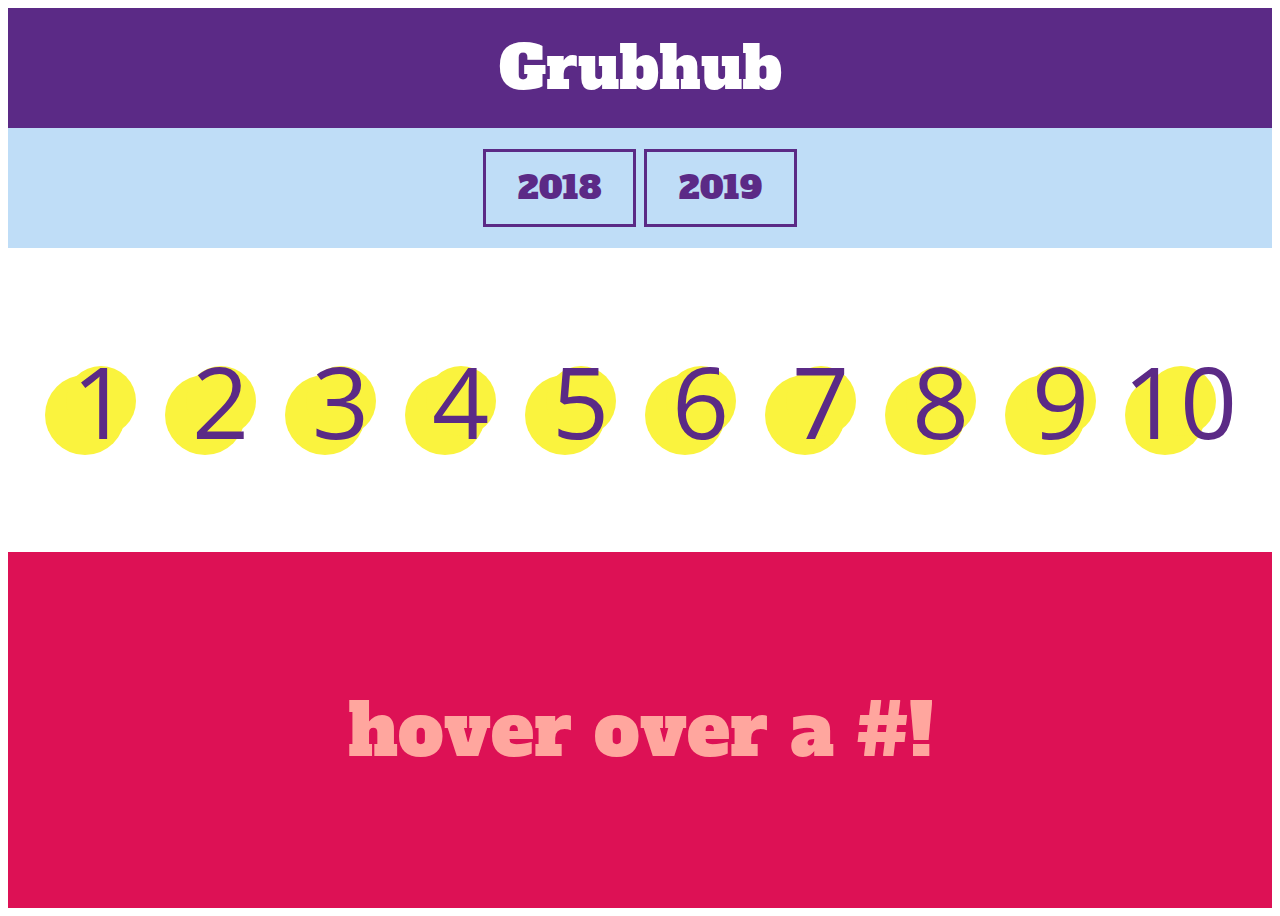
==== __workshop/exercise-1/index.html @ bb1933d9 "Merge 12a7b043432bbb455362288f1871c4d81a2ff9bb into 206d0b830e51e894add800384901249f225c2dcf" ====
<!DOCTYPE html>
<html>
  <head>
    <meta name="viewport" content="width=device-width, initial-scale=1.0" />
    <title>Exercise 1</title>
    <link
      href="https://fonts.googleapis.com/css2?family=Alfa+Slab+One&family=Open+Sans+Condensed:wght@300&display=swap"
      rel="stylesheet"
    />
    <link rel="stylesheet" href="./assets/css/styles.css" />
  </head>
  <body>
    <!-- lots of content to add here -->
    <div class="header">
      <p class="believe" id="believe"></p>
      <p id="text">Grubhub</p>
    </div>
    <div class="bacon">
      <button class="bivrip boom" id="b1">2018</button>
      <button class="bivrip boom" id="b2">2019</button>
    </div>
    <div class="what-now" id="numBand"></div>

    <div class="hover-result">
      <p class="pinkie" id="triangle"></p>
      <p class="foodie" id="foodster"></p>
      <p class="defaultText">hover over a #!</p>
    </div>

    <script src="./assets/topTenList.js"></script>
    <script src="./scripts.js"></script>
  </body>
</html>
---- __workshop/exercise-1/assets/css/styles.css ----
@import "_reset.css";

:root {
  --ksu-purple: #5b2a86;
  --lemon-yellow: #faf33e;
  --beau-blue: #bfddf7;
  --raspberry: #dd1155;
  --melon: #ffa69e;
  --main-font: "Alfa Slab One", cursive;
  --alt-font: "Open Sans Condensed", sans-serif;
  --small-band-height: 120px;
  --large-band-height: 240px;
  --number-container-size: 100px;
}

body {
  display: flex;
  flex-direction: column;
  height: 100vh;
  min-width: 320px;
}

.bacon {
  background: var(--beau-blue);
  position: relative;
  display: flex;
  justify-content: center;
  align-items: center;
  height: var(--small-band-height);
  z-index: 1;
}

.bivrip {
  margin: 4px;
}

.boom {
  background: transparent;
  border: 3px solid var(--ksu-purple);
  padding: 14px 32px;
  color: var(--ksu-purple);
  position: relative;
  vertical-align: middle;
  font-family: var(--main-font);
  font-size: 32px;
  text-decoration: none;
  transition: all 0.5s;
}

.believe {
  color: #fff;
  top: -50px;
  font-family: var(--main-font);
  font-size: 256px;
  opacity: 0.2;
  position: absolute;
  text-align: center;
  width: 100%;
  overflow: hidden;
}

.boom.active,
.boom:hover {
  background: var(--ksu-purple);
  border-color: transparent;
  color: white;
}

.what-now {
  min-height: var(--large-band-height);
  display: flex;
  justify-content: center;
  align-items: center;
  flex-wrap: wrap;
  padding: 32px;
}
/*.that */
.numbers {
  color: var(--ksu-purple);
  cursor: pointer;
  display: flex;
  justify-content: center;
  align-items: center;
  font-family: var(--alt-font);
  font-size: 100px;
  height: var(--number-container-size);
  margin: 10px;
  position: relative;
  width: var(--number-container-size);
}

.numbers::before,
.numbers::after {
  content: "";
  background: var(--lemon-yellow);
  border-radius: 50%;
  display: block;
  position: absolute;
  height: calc(var(--number-container-size) - 20px);
  width: calc(var(--number-container-size) - 20px);
  z-index: -1;
  bottom: -5px;
  left: -5px;
}

.numbers::after {
  height: calc(var(--number-container-size) - 30px);
  width: calc(var(--number-container-size) - 30px);
  bottom: 14px;
  left: 16px;
}
/* other-stuff */
.hover-result {
  flex: 1;
  background: var(--raspberry);
  overflow: hidden;
  display: flex;
  justify-content: center;
  align-items: center;
  font-family: var(--main-font);
  font-size: 72px;
}
/* aaaa */
.hover-result .pinkie {
  color: #fff;
  position: relative;
  font-size: 196px;
  margin: 0 24px 0 100px;
  z-index: 1;
}

.hover-result .pinkie::before {
  content: "";
  position: absolute;
  width: 0;
  height: 0;
  border-top: 50px solid transparent;
  border-right: 200px solid var(--melon);
  border-bottom: 200px solid transparent;
  z-index: -1;
  left: -50px;
  transform: rotate(20deg);
}
/* .bbbb */
.hover-result .foodie {
  color: #fff;
  background: var(--ksu-purple);
  width: 400px;
  display: flex;
  align-items: center;
  border: 1px solid white;
  margin-top: 24px;
  padding: 50px;
  transition: all ease 400ms;
  z-index: 1;
}
/* eeee */
.defaultText {
  color: var(--melon);
}
/* .dddd */
.header {
  background: var(--ksu-purple);
  display: flex;
  flex-direction: column;
  justify-content: center;
  align-items: center;
  height: var(--small-band-height);
}
/* .cccc */
#text {
  color: #fff;
  font-size: 60px;
  font-family: var(--main-font);
}
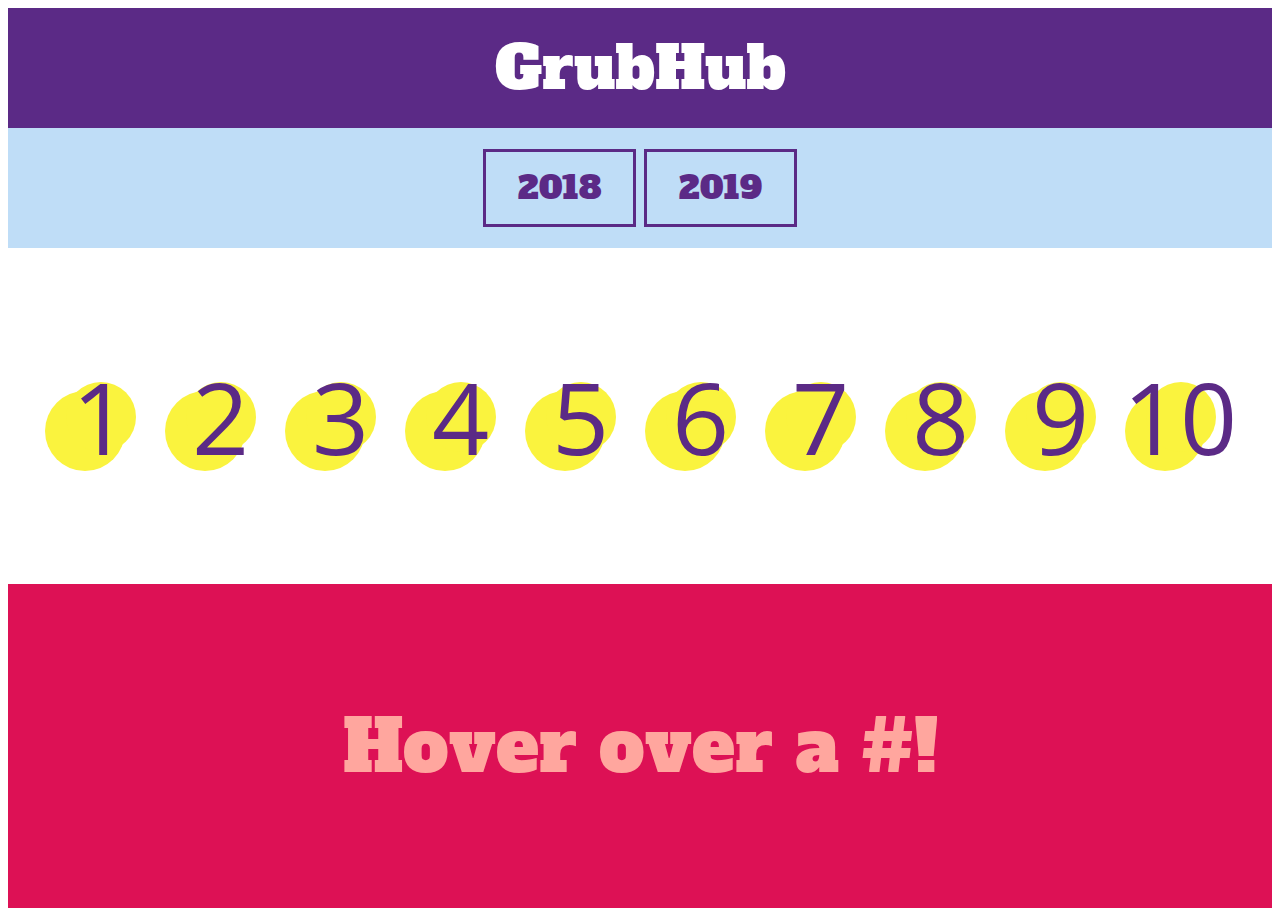
==== commit 7e11df47: "exercise - done" ====
--- a/__workshop/exercise-1/index.html
+++ b/__workshop/exercise-1/index.html
@@ -10,23 +10,37 @@
     <link rel="stylesheet" href="./assets/css/styles.css" />
   </head>
   <body>
-    <!-- lots of content to add here -->
-    <div class="header">
-      <p class="believe" id="believe"></p>
-      <p id="text">Grubhub</p>
+    <div id="header" class="headerBackground">
+      <p class="mainFont">GrubHub</p>
+      <p id="back2018" class="believe">2018</p>
+      <p id="back2019" class="believe">2019</p>
     </div>
-    <div class="bacon">
-      <button class="bivrip boom" id="b1">2018</button>
-      <button class="bivrip boom" id="b2">2019</button>
+    <div class="blueBackground">
+  
+      <div class="what-now bivrip">
+        <p id="2018" class="boom bivrip">2018</p>
+        <p id="2019" class="boom bivrip">2019</p>
+      </div>
     </div>
-    <div class="what-now" id="numBand"></div>
-
-    <div class="hover-result">
-      <p class="pinkie" id="triangle"></p>
-      <p class="foodie" id="foodster"></p>
-      <p class="defaultText">hover over a #!</p>
+    <div class="">
+      <ol class="what-now">
+        <li id="btn1" class="that">1</li>
+        <li id="btn2" class="that">2</li>
+        <li id="btn3" class="that">3</li>
+        <li id="btn4" class="that">4</li>
+        <li id="btn5" class="that">5</li>
+        <li id="btn6" class="that">6</li>
+        <li id="btn7" class="that">7</li>
+        <li id="btn8" class="that">8</li>
+        <li id="btn9" class="that">9</li>
+        <li id="btn10" class="that">10</li>
+      </ol>
     </div>
-
+    <div class="other-stuff">
+      <p id="hoverName" class="eeee">Hover over a #!</p>
+      <p id="number" class="aaaa"></p>
+      <p id="foodName" class="bbbb"></p>
+    </div>
     <script src="./assets/topTenList.js"></script>
     <script src="./scripts.js"></script>
   </body>
--- a/__workshop/exercise-1/assets/css/styles.css
+++ b/__workshop/exercise-1/assets/css/styles.css
@@ -20,7 +20,8 @@
   min-width: 320px;
 }
 
-.bacon {
+.bacon,
+.blueBackground {
   background: var(--beau-blue);
   position: relative;
   display: flex;
@@ -34,7 +35,7 @@
   margin: 4px;
 }
 
-.boom {
+.bivrip .boom {
   background: transparent;
   border: 3px solid var(--ksu-purple);
   padding: 14px 32px;
@@ -74,8 +75,8 @@
   flex-wrap: wrap;
   padding: 32px;
 }
-/*.that */
-.numbers {
+
+.that {
   color: var(--ksu-purple);
   cursor: pointer;
   display: flex;
@@ -89,8 +90,8 @@
   width: var(--number-container-size);
 }
 
-.numbers::before,
-.numbers::after {
+.that::before,
+.that::after {
   content: "";
   background: var(--lemon-yellow);
   border-radius: 50%;
@@ -103,14 +104,15 @@
   left: -5px;
 }
 
-.numbers::after {
+.that::after {
   height: calc(var(--number-container-size) - 30px);
   width: calc(var(--number-container-size) - 30px);
   bottom: 14px;
   left: 16px;
 }
-/* other-stuff */
-.hover-result {
+
+.other-stuff, 
+.pinkBackground {
   flex: 1;
   background: var(--raspberry);
   overflow: hidden;
@@ -120,8 +122,8 @@
   font-family: var(--main-font);
   font-size: 72px;
 }
-/* aaaa */
-.hover-result .pinkie {
+/* Should be the listed items */
+.other-stuff .aaaa {
   color: #fff;
   position: relative;
   font-size: 196px;
@@ -129,7 +131,7 @@
   z-index: 1;
 }
 
-.hover-result .pinkie::before {
+.other-stuff .aaaa::before {
   content: "";
   position: absolute;
   width: 0;
@@ -141,8 +143,8 @@
   left: -50px;
   transform: rotate(20deg);
 }
-/* .bbbb */
-.hover-result .foodie {
+
+.other-stuff .bbbb {
   color: #fff;
   background: var(--ksu-purple);
   width: 400px;
@@ -154,12 +156,13 @@
   transition: all ease 400ms;
   z-index: 1;
 }
-/* eeee */
-.defaultText {
+
+.eeee {
   color: var(--melon);
 }
-/* .dddd */
-.header {
+
+.dddd,
+.headerBackground {
   background: var(--ksu-purple);
   display: flex;
   flex-direction: column;
@@ -167,8 +170,9 @@
   align-items: center;
   height: var(--small-band-height);
 }
-/* .cccc */
-#text {
+
+.cccc,
+.mainFont {
   color: #fff;
   font-size: 60px;
   font-family: var(--main-font);
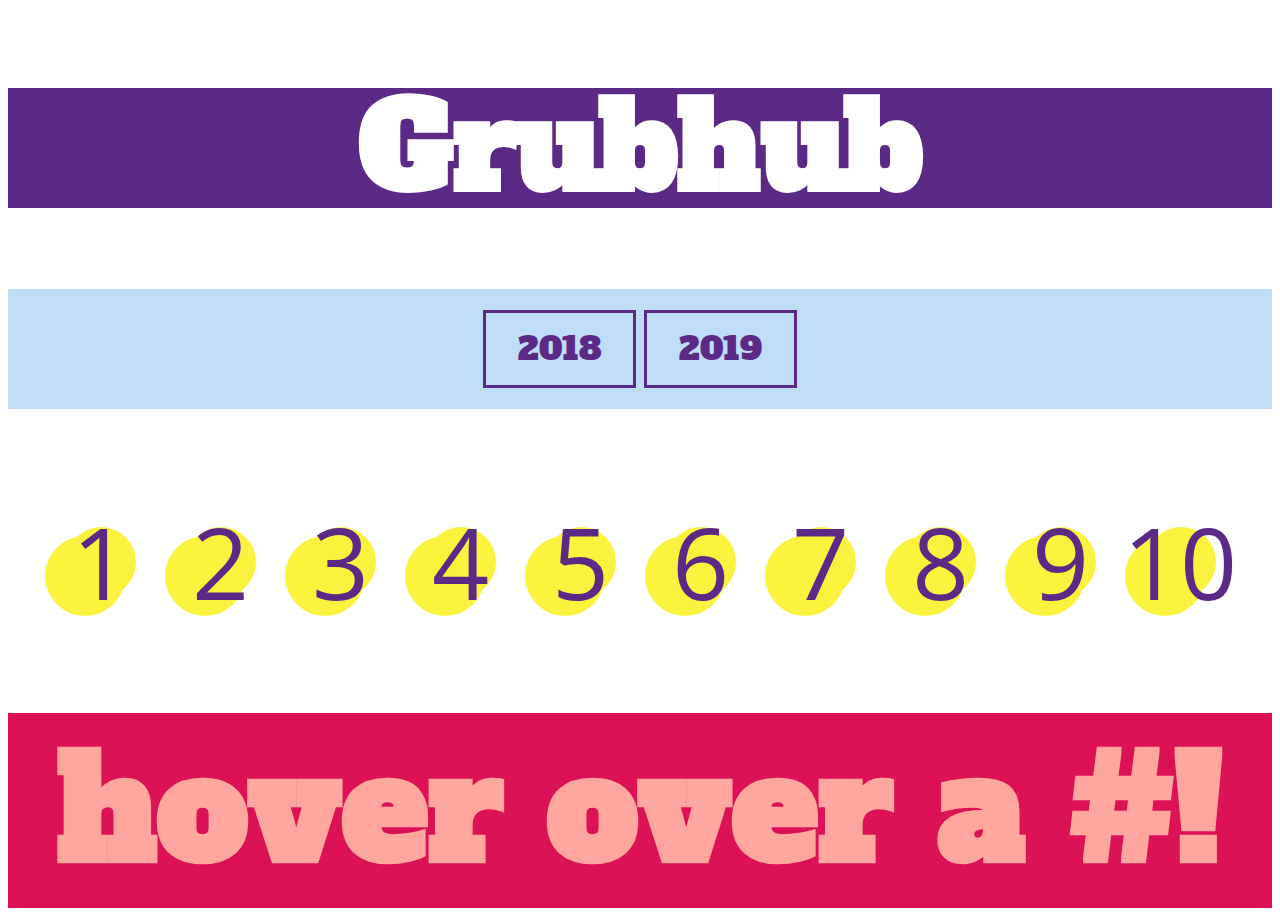
==== commit fb419f01: "exercise-1" ====
--- a/__workshop/exercise-1/index.html
+++ b/__workshop/exercise-1/index.html
@@ -9,37 +9,30 @@
     />
     <link rel="stylesheet" href="./assets/css/styles.css" />
   </head>
-  <body>
-    <div id="header" class="headerBackground">
-      <p class="mainFont">GrubHub</p>
-      <p id="back2018" class="believe">2018</p>
-      <p id="back2019" class="believe">2019</p>
+  <body id = 'body'>
+    <header id = 'grubhubHeader'>
+      <h1 id = 'headerTitle'>Grubhub</h1>
+    </header>
+    <div id = 'buttonContainer'>
+      <button type = 'button' id = 'year2018'>2018</button>
+      <button type = 'button' id = 'year2019'>2019</button>
     </div>
-    <div class="blueBackground">
-  
-      <div class="what-now bivrip">
-        <p id="2018" class="boom bivrip">2018</p>
-        <p id="2019" class="boom bivrip">2019</p>
-      </div>
+    <div id = 'foodNumberContainer'>
+      <p id = '1'>1</p>
+      <p id = '2'>2</p>
+      <p id = '3'>3</p>
+      <p id = '4'>4</p>
+      <p id = '5'>5</p>
+      <p id = '6'>6</p>
+      <p id = '7'>7</p>
+      <p id = '8'>8</p>
+      <p id = '9'>9</p>
+      <p id = '10'>10</p>
     </div>
-    <div class="">
-      <ol class="what-now">
-        <li id="btn1" class="that">1</li>
-        <li id="btn2" class="that">2</li>
-        <li id="btn3" class="that">3</li>
-        <li id="btn4" class="that">4</li>
-        <li id="btn5" class="that">5</li>
-        <li id="btn6" class="that">6</li>
-        <li id="btn7" class="that">7</li>
-        <li id="btn8" class="that">8</li>
-        <li id="btn9" class="that">9</li>
-        <li id="btn10" class="that">10</li>
-      </ol>
-    </div>
-    <div class="other-stuff">
-      <p id="hoverName" class="eeee">Hover over a #!</p>
-      <p id="number" class="aaaa"></p>
-      <p id="foodName" class="bbbb"></p>
+    <div id = 'foodNames'>
+      <h1 id = 'defaultText'>hover over a #!</h1>
+      <p id='triangle'></p>
+      <p id='foodText'></p>
     </div>
     <script src="./assets/topTenList.js"></script>
     <script src="./scripts.js"></script>
--- a/__workshop/exercise-1/assets/css/styles.css
+++ b/__workshop/exercise-1/assets/css/styles.css
@@ -20,8 +20,8 @@
   min-width: 320px;
 }
 
-.bacon,
-.blueBackground {
+/* buttonContainer */
+.bacon {
   background: var(--beau-blue);
   position: relative;
   display: flex;
@@ -31,11 +31,14 @@
   z-index: 1;
 }
 
-.bivrip {
+/* buttons */
+.bivrip{
   margin: 4px;
 }
 
-.bivrip .boom {
+/* buttons, boom = header? */
+.bivrip,
+.boom {
   background: transparent;
   border: 3px solid var(--ksu-purple);
   padding: 14px 32px;
@@ -48,6 +51,7 @@
   transition: all 0.5s;
 }
 
+/* for number in header */
 .believe {
   color: #fff;
   top: -50px;
@@ -60,6 +64,7 @@
   overflow: hidden;
 }
 
+/* assuming this is for when the buttons are clicked */
 .boom.active,
 .boom:hover {
   background: var(--ksu-purple);
@@ -67,6 +72,7 @@
   color: white;
 }
 
+/* food number container*/
 .what-now {
   min-height: var(--large-band-height);
   display: flex;
@@ -76,6 +82,7 @@
   padding: 32px;
 }
 
+/* food numbers */
 .that {
   color: var(--ksu-purple);
   cursor: pointer;
@@ -90,6 +97,7 @@
   width: var(--number-container-size);
 }
 
+/* food numbers */
 .that::before,
 .that::after {
   content: "";
@@ -104,6 +112,7 @@
   left: -5px;
 }
 
+/* food numbers */
 .that::after {
   height: calc(var(--number-container-size) - 30px);
   width: calc(var(--number-container-size) - 30px);
@@ -111,8 +120,8 @@
   left: 16px;
 }
 
-.other-stuff, 
-.pinkBackground {
+/* food labels */
+.other-stuff {
   flex: 1;
   background: var(--raspberry);
   overflow: hidden;
@@ -122,7 +131,8 @@
   font-family: var(--main-font);
   font-size: 72px;
 }
-/* Should be the listed items */
+
+/* food labels, not sure what aaaa is */
 .other-stuff .aaaa {
   color: #fff;
   position: relative;
@@ -131,6 +141,7 @@
   z-index: 1;
 }
 
+/* food labels, not sure what aaaa is */
 .other-stuff .aaaa::before {
   content: "";
   position: absolute;
@@ -144,6 +155,7 @@
   transform: rotate(20deg);
 }
 
+/* food labels, food name */
 .other-stuff .bbbb {
   color: #fff;
   background: var(--ksu-purple);
@@ -157,12 +169,13 @@
   z-index: 1;
 }
 
+/* default text */
 .eeee {
   color: var(--melon);
 }
 
-.dddd,
-.headerBackground {
+/* HEADER */
+.dddd {
   background: var(--ksu-purple);
   display: flex;
   flex-direction: column;
@@ -171,8 +184,8 @@
   height: var(--small-band-height);
 }
 
-.cccc,
-.mainFont {
+/* GrubHub title in header */
+.cccc {
   color: #fff;
   font-size: 60px;
   font-family: var(--main-font);
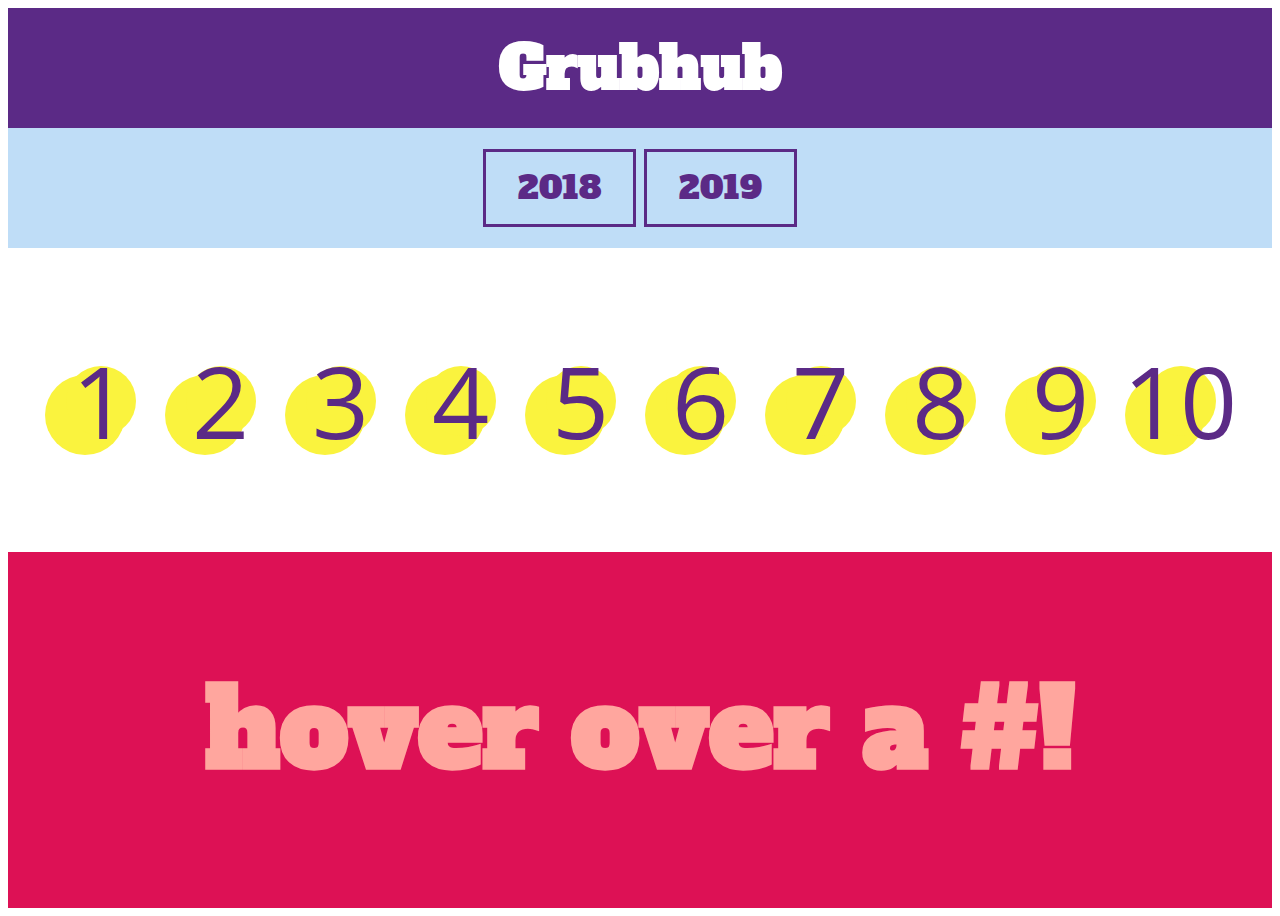
==== commit 8d440768: "Merge 349a64e0be74621391695556beba7735545d6601 into 206d0b830e51e894add800384901249f225c2dcf" ====
--- a/__workshop/exercise-1/index.html
+++ b/__workshop/exercise-1/index.html
@@ -9,31 +9,41 @@
     />
     <link rel="stylesheet" href="./assets/css/styles.css" />
   </head>
-  <body id = 'body'>
-    <header id = 'grubhubHeader'>
-      <h1 id = 'headerTitle'>Grubhub</h1>
-    </header>
-    <div id = 'buttonContainer'>
-      <button type = 'button' id = 'year2018'>2018</button>
-      <button type = 'button' id = 'year2019'>2019</button>
+  <body>
+    
+    <div class="header-banner" id="header-banner">
+      <h1 class="header-text">Grubhub</h1>
+        <div class="background-year" id="background-year"></div>
     </div>
-    <div id = 'foodNumberContainer'>
-      <p id = '1'>1</p>
-      <p id = '2'>2</p>
-      <p id = '3'>3</p>
-      <p id = '4'>4</p>
-      <p id = '5'>5</p>
-      <p id = '6'>6</p>
-      <p id = '7'>7</p>
-      <p id = '8'>8</p>
-      <p id = '9'>9</p>
-      <p id = '10'>10</p>
+
+    <div class="blue-banner" id="blue-banner">
+      <div class="year-selector-container" id="year-container">
+        <div class="year-button" id="year-button-2018">2018</div>
+      </div>
+      <div class="year-selector-container" id="year-container">
+        <div class="year-button" id="year-button-2019">2019</div>
+      </div>
     </div>
-    <div id = 'foodNames'>
-      <h1 id = 'defaultText'>hover over a #!</h1>
-      <p id='triangle'></p>
-      <p id='foodText'></p>
+
+    <div class="yellow-circle-container" id="yellow-circle-container">
+      <div class="yellow-circle" id="yellow-circle1">1</div>
+      <div class="yellow-circle" id="yellow-circle2">2</div>
+      <div class="yellow-circle" id="yellow-circle3">3</div>
+      <div class="yellow-circle" id="yellow-circle4">4</div>
+      <div class="yellow-circle" id="yellow-circle5">5</div>
+      <div class="yellow-circle" id="yellow-circle6">6</div>
+      <div class="yellow-circle" id="yellow-circle7">7</div>
+      <div class="yellow-circle" id="yellow-circle8">8</div>
+      <div class="yellow-circle" id="yellow-circle9">9</div>
+      <div class="yellow-circle" id="yellow-circle10">10</div>
     </div>
+
+    <div class="raspberry-background" id="raspberry-background">
+      <h2 class="hover-instructions" id="hover-instructions">hover over a #!</h2>
+      <h2 class="ranking ranking-number" id="ranking"></h2>
+      <h3 class="food-text purple-rectangle" id="food-text"></h3>
+    </div>
+
     <script src="./assets/topTenList.js"></script>
     <script src="./scripts.js"></script>
   </body>
--- a/__workshop/exercise-1/assets/css/styles.css
+++ b/__workshop/exercise-1/assets/css/styles.css
@@ -20,8 +20,7 @@
   min-width: 320px;
 }
 
-/* buttonContainer */
-.bacon {
+.blue-banner {
   background: var(--beau-blue);
   position: relative;
   display: flex;
@@ -31,14 +30,11 @@
   z-index: 1;
 }
 
-/* buttons */
-.bivrip{
+.year-selector-container {
   margin: 4px;
 }
 
-/* buttons, boom = header? */
-.bivrip,
-.boom {
+.year-selector-container .year-button {
   background: transparent;
   border: 3px solid var(--ksu-purple);
   padding: 14px 32px;
@@ -51,8 +47,7 @@
   transition: all 0.5s;
 }
 
-/* for number in header */
-.believe {
+.background-year {
   color: #fff;
   top: -50px;
   font-family: var(--main-font);
@@ -64,16 +59,14 @@
   overflow: hidden;
 }
 
-/* assuming this is for when the buttons are clicked */
-.boom.active,
-.boom:hover {
+.year-button.active,
+.year-button:hover {
   background: var(--ksu-purple);
   border-color: transparent;
   color: white;
 }
 
-/* food number container*/
-.what-now {
+.yellow-circle-container {
   min-height: var(--large-band-height);
   display: flex;
   justify-content: center;
@@ -82,8 +75,7 @@
   padding: 32px;
 }
 
-/* food numbers */
-.that {
+.yellow-circle {
   color: var(--ksu-purple);
   cursor: pointer;
   display: flex;
@@ -97,9 +89,8 @@
   width: var(--number-container-size);
 }
 
-/* food numbers */
-.that::before,
-.that::after {
+.yellow-circle::before,
+.yellow-circle::after {
   content: "";
   background: var(--lemon-yellow);
   border-radius: 50%;
@@ -112,16 +103,14 @@
   left: -5px;
 }
 
-/* food numbers */
-.that::after {
+.yellow-circle::after {
   height: calc(var(--number-container-size) - 30px);
   width: calc(var(--number-container-size) - 30px);
   bottom: 14px;
   left: 16px;
 }
 
-/* food labels */
-.other-stuff {
+.raspberry-background {
   flex: 1;
   background: var(--raspberry);
   overflow: hidden;
@@ -132,8 +121,7 @@
   font-size: 72px;
 }
 
-/* food labels, not sure what aaaa is */
-.other-stuff .aaaa {
+.raspberry-background .ranking-number {
   color: #fff;
   position: relative;
   font-size: 196px;
@@ -141,8 +129,7 @@
   z-index: 1;
 }
 
-/* food labels, not sure what aaaa is */
-.other-stuff .aaaa::before {
+.raspberry-background .ranking-number::before {
   content: "";
   position: absolute;
   width: 0;
@@ -155,8 +142,7 @@
   transform: rotate(20deg);
 }
 
-/* food labels, food name */
-.other-stuff .bbbb {
+.raspberry-background .purple-rectangle {
   color: #fff;
   background: var(--ksu-purple);
   width: 400px;
@@ -169,13 +155,11 @@
   z-index: 1;
 }
 
-/* default text */
-.eeee {
+.hover-instructions {
   color: var(--melon);
 }
 
-/* HEADER */
-.dddd {
+.header-banner {
   background: var(--ksu-purple);
   display: flex;
   flex-direction: column;
@@ -184,8 +168,7 @@
   height: var(--small-band-height);
 }
 
-/* GrubHub title in header */
-.cccc {
+.header-text {
   color: #fff;
   font-size: 60px;
   font-family: var(--main-font);
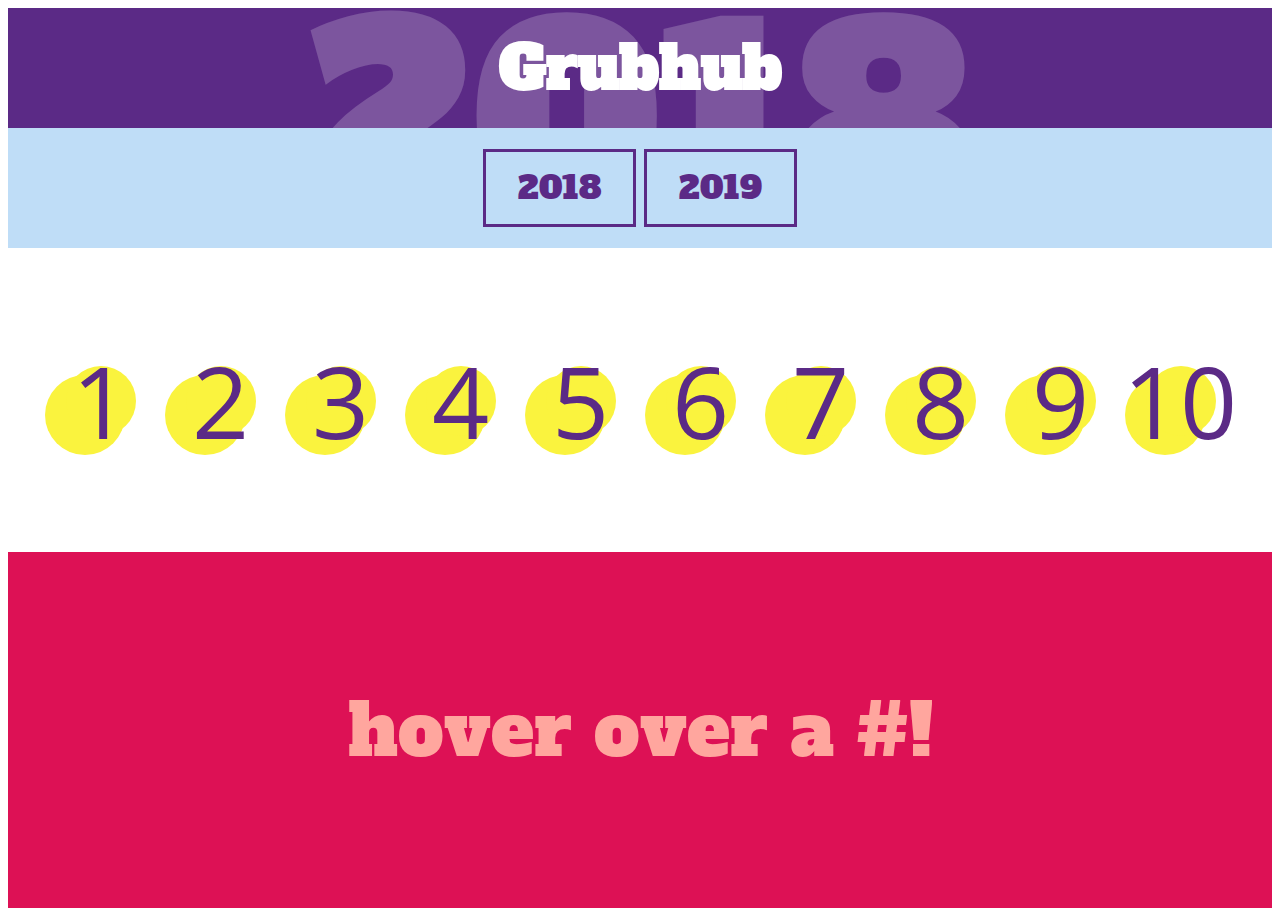
==== commit 78c29a3c: "grubhub exercise" ====
--- a/__workshop/exercise-1/index.html
+++ b/__workshop/exercise-1/index.html
@@ -10,40 +10,45 @@
     <link rel="stylesheet" href="./assets/css/styles.css" />
   </head>
   <body>
-    
-    <div class="header-banner" id="header-banner">
-      <h1 class="header-text">Grubhub</h1>
-        <div class="background-year" id="background-year"></div>
+
+    <header class="header">
+      <div class="coverYear" id="coverYear"></div>
+        <h1 class="grubhub">Grubhub</h1>
+    </header>
+
+    <div class="blueSection">
+        <div class="containerButton" >
+            <button class="buttonYear"id="button2018">2018</button>
+        </div>
+        <div class="containerButton" >
+          <button class="buttonYear"id="button2019">2019</button>
+        </div>
+    </div>   
+
+    <div class="numberSelection">
+      <div class="number" id="1">1</div>
+      <div class="number" id="2">2</div>
+      <div class="number" id="3">3</div>
+      <div class="number" id="4">4</div>
+      <div class="number" id="5">5</div>
+      <div class="number" id="6">6</div>
+      <div class="number" id="7">7</div>
+      <div class="number" id="8">8</div>
+      <div class="number" id="9">9</div>
+      <div class="number" id="10">10</div>
     </div>
 
-    <div class="blue-banner" id="blue-banner">
-      <div class="year-selector-container" id="year-container">
-        <div class="year-button" id="year-button-2018">2018</div>
-      </div>
-      <div class="year-selector-container" id="year-container">
-        <div class="year-button" id="year-button-2019">2019</div>
+    <div class="foodSection">
+      <div class="textHover" id="textHover">hover over a #!</div>
+
+      <div class="triangle" id="topNumber">1</div>
+
+      <div class="foodName" id="foodName">
+    
       </div>
     </div>
 
-    <div class="yellow-circle-container" id="yellow-circle-container">
-      <div class="yellow-circle" id="yellow-circle1">1</div>
-      <div class="yellow-circle" id="yellow-circle2">2</div>
-      <div class="yellow-circle" id="yellow-circle3">3</div>
-      <div class="yellow-circle" id="yellow-circle4">4</div>
-      <div class="yellow-circle" id="yellow-circle5">5</div>
-      <div class="yellow-circle" id="yellow-circle6">6</div>
-      <div class="yellow-circle" id="yellow-circle7">7</div>
-      <div class="yellow-circle" id="yellow-circle8">8</div>
-      <div class="yellow-circle" id="yellow-circle9">9</div>
-      <div class="yellow-circle" id="yellow-circle10">10</div>
-    </div>
-
-    <div class="raspberry-background" id="raspberry-background">
-      <h2 class="hover-instructions" id="hover-instructions">hover over a #!</h2>
-      <h2 class="ranking ranking-number" id="ranking"></h2>
-      <h3 class="food-text purple-rectangle" id="food-text"></h3>
-    </div>
-
+    
     <script src="./assets/topTenList.js"></script>
     <script src="./scripts.js"></script>
   </body>
--- a/__workshop/exercise-1/assets/css/styles.css
+++ b/__workshop/exercise-1/assets/css/styles.css
@@ -19,8 +19,8 @@
   height: 100vh;
   min-width: 320px;
 }
-
-.blue-banner {
+/*(bacon)    blue section  years selection */
+.blueSection {
   background: var(--beau-blue);
   position: relative;
   display: flex;
@@ -29,12 +29,12 @@
   height: var(--small-band-height);
   z-index: 1;
 }
-
-.year-selector-container {
+/* (bivrip)   container box year selector */
+.containerButton {
   margin: 4px;
 }
-
-.year-selector-container .year-button {
+/*(bivrip boom)      year 2018-2019 */
+.containerButton .buttonYear {
   background: transparent;
   border: 3px solid var(--ksu-purple);
   padding: 14px 32px;
@@ -46,8 +46,8 @@
   text-decoration: none;
   transition: all 0.5s;
 }
-
-.background-year {
+/* (believe)   cover year */
+.coverYear {
   color: #fff;
   top: -50px;
   font-family: var(--main-font);
@@ -58,15 +58,15 @@
   width: 100%;
   overflow: hidden;
 }
-
-.year-button.active,
-.year-button:hover {
+/*(boom) year 2018-2019 */
+.buttonYear.active,
+.buttonYear:hover {
   background: var(--ksu-purple);
   border-color: transparent;
   color: white;
 }
-
-.yellow-circle-container {
+/* (what-now)  white section with number*/
+.numberSelection {
   min-height: var(--large-band-height);
   display: flex;
   justify-content: center;
@@ -74,8 +74,8 @@
   flex-wrap: wrap;
   padding: 32px;
 }
-
-.yellow-circle {
+/* (that)    yellow circle */
+.number {
   color: var(--ksu-purple);
   cursor: pointer;
   display: flex;
@@ -88,9 +88,9 @@
   position: relative;
   width: var(--number-container-size);
 }
-
-.yellow-circle::before,
-.yellow-circle::after {
+/*  (that)    yellow circle */
+.number::before,
+.number::after {
   content: "";
   background: var(--lemon-yellow);
   border-radius: 50%;
@@ -102,15 +102,15 @@
   bottom: -5px;
   left: -5px;
 }
-
-.yellow-circle::after {
+/*  (that)      yellow circle */
+.number::after {
   height: calc(var(--number-container-size) - 30px);
   width: calc(var(--number-container-size) - 30px);
   bottom: 14px;
   left: 16px;
 }
-
-.raspberry-background {
+/* (other-stuff )        section where food apear */
+.foodSection {
   flex: 1;
   background: var(--raspberry);
   overflow: hidden;
@@ -120,16 +120,16 @@
   font-family: var(--main-font);
   font-size: 72px;
 }
-
-.raspberry-background .ranking-number {
+/*  (other-stuff  aaaa )  foord section,   triangle and number triangle*/
+.foodSection .triangle {
   color: #fff;
   position: relative;
   font-size: 196px;
   margin: 0 24px 0 100px;
   z-index: 1;
 }
-
-.raspberry-background .ranking-number::before {
+/* (other-stuff  aaaa )      triangle and number triangle */
+.foodSection .triangle::before {
   content: "";
   position: absolute;
   width: 0;
@@ -141,8 +141,8 @@
   left: -50px;
   transform: rotate(20deg);
 }
-
-.raspberry-background .purple-rectangle {
+/*   (other-stuff .bbbb)   container for food name */
+.foodSection .foodName {
   color: #fff;
   background: var(--ksu-purple);
   width: 400px;
@@ -154,12 +154,12 @@
   transition: all ease 400ms;
   z-index: 1;
 }
-
-.hover-instructions {
+/*  (eeee)      default text, hover a# text */
+.textHover {
   color: var(--melon);
 }
-
-.header-banner {
+/* (dddd)         year title */
+.header {
   background: var(--ksu-purple);
   display: flex;
   flex-direction: column;
@@ -167,8 +167,8 @@
   align-items: center;
   height: var(--small-band-height);
 }
-
-.header-text {
+/*  (cccc)      text in white on purplebox food name*/
+.grubhub {
   color: #fff;
   font-size: 60px;
   font-family: var(--main-font);
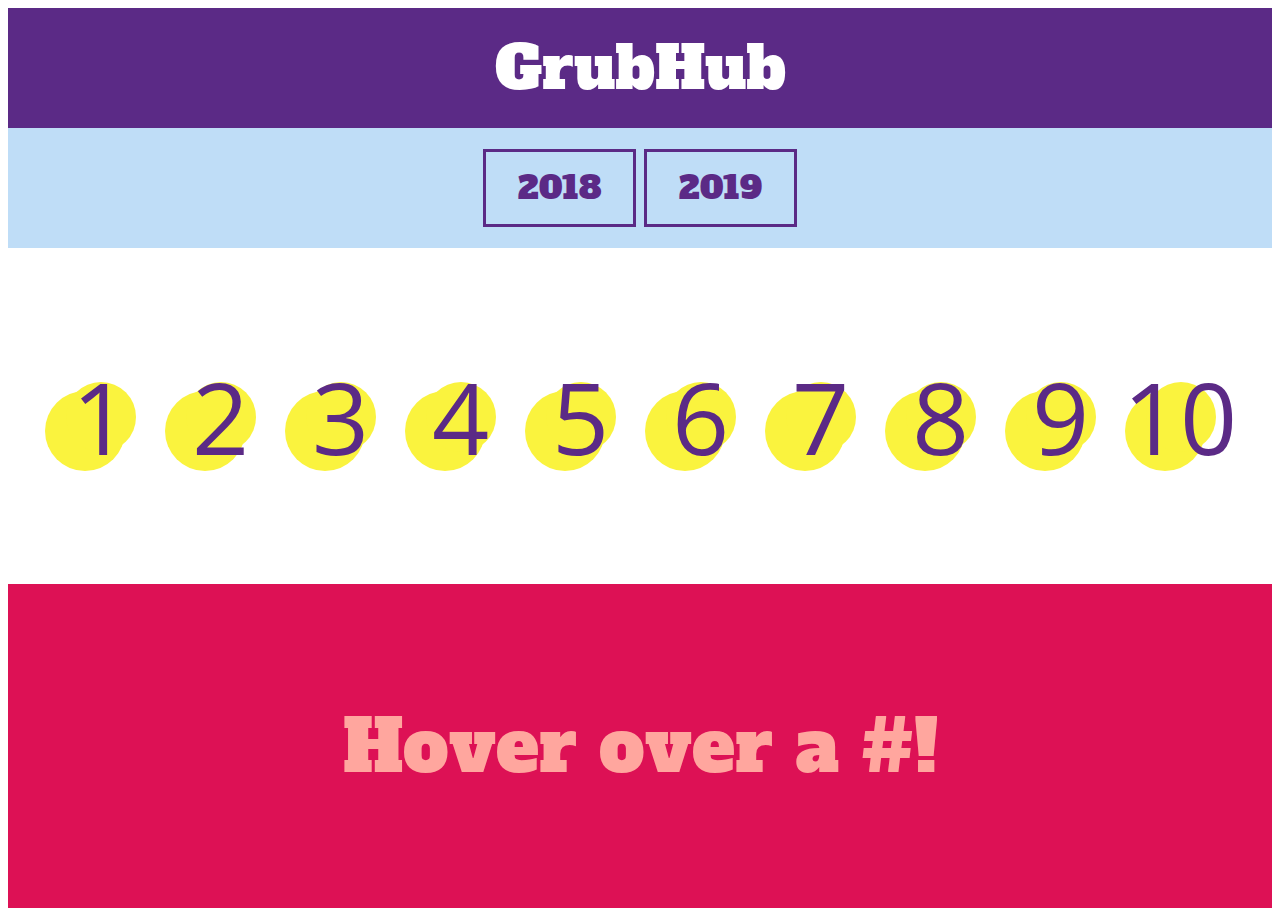
==== commit 8994d4a6: "Merge 7e11df47ea9c4d64781850468ed987f3ddb608fd into 206d0b830e51e894add800384901249f225c2dcf" ====
--- a/__workshop/exercise-1/index.html
+++ b/__workshop/exercise-1/index.html
@@ -10,45 +10,37 @@
     <link rel="stylesheet" href="./assets/css/styles.css" />
   </head>
   <body>
-
-    <header class="header">
-      <div class="coverYear" id="coverYear"></div>
-        <h1 class="grubhub">Grubhub</h1>
-    </header>
-
-    <div class="blueSection">
-        <div class="containerButton" >
-            <button class="buttonYear"id="button2018">2018</button>
-        </div>
-        <div class="containerButton" >
-          <button class="buttonYear"id="button2019">2019</button>
-        </div>
-    </div>   
-
-    <div class="numberSelection">
-      <div class="number" id="1">1</div>
-      <div class="number" id="2">2</div>
-      <div class="number" id="3">3</div>
-      <div class="number" id="4">4</div>
-      <div class="number" id="5">5</div>
-      <div class="number" id="6">6</div>
-      <div class="number" id="7">7</div>
-      <div class="number" id="8">8</div>
-      <div class="number" id="9">9</div>
-      <div class="number" id="10">10</div>
+    <div id="header" class="headerBackground">
+      <p class="mainFont">GrubHub</p>
+      <p id="back2018" class="believe">2018</p>
+      <p id="back2019" class="believe">2019</p>
     </div>
-
-    <div class="foodSection">
-      <div class="textHover" id="textHover">hover over a #!</div>
-
-      <div class="triangle" id="topNumber">1</div>
-
-      <div class="foodName" id="foodName">
-    
+    <div class="blueBackground">
+  
+      <div class="what-now bivrip">
+        <p id="2018" class="boom bivrip">2018</p>
+        <p id="2019" class="boom bivrip">2019</p>
       </div>
     </div>
-
-    
+    <div class="">
+      <ol class="what-now">
+        <li id="btn1" class="that">1</li>
+        <li id="btn2" class="that">2</li>
+        <li id="btn3" class="that">3</li>
+        <li id="btn4" class="that">4</li>
+        <li id="btn5" class="that">5</li>
+        <li id="btn6" class="that">6</li>
+        <li id="btn7" class="that">7</li>
+        <li id="btn8" class="that">8</li>
+        <li id="btn9" class="that">9</li>
+        <li id="btn10" class="that">10</li>
+      </ol>
+    </div>
+    <div class="other-stuff">
+      <p id="hoverName" class="eeee">Hover over a #!</p>
+      <p id="number" class="aaaa"></p>
+      <p id="foodName" class="bbbb"></p>
+    </div>
     <script src="./assets/topTenList.js"></script>
     <script src="./scripts.js"></script>
   </body>
--- a/__workshop/exercise-1/assets/css/styles.css
+++ b/__workshop/exercise-1/assets/css/styles.css
@@ -19,8 +19,9 @@
   height: 100vh;
   min-width: 320px;
 }
-/*(bacon)    blue section  years selection */
-.blueSection {
+
+.bacon,
+.blueBackground {
   background: var(--beau-blue);
   position: relative;
   display: flex;
@@ -29,12 +30,12 @@
   height: var(--small-band-height);
   z-index: 1;
 }
-/* (bivrip)   container box year selector */
-.containerButton {
+
+.bivrip {
   margin: 4px;
 }
-/*(bivrip boom)      year 2018-2019 */
-.containerButton .buttonYear {
+
+.bivrip .boom {
   background: transparent;
   border: 3px solid var(--ksu-purple);
   padding: 14px 32px;
@@ -46,8 +47,8 @@
   text-decoration: none;
   transition: all 0.5s;
 }
-/* (believe)   cover year */
-.coverYear {
+
+.believe {
   color: #fff;
   top: -50px;
   font-family: var(--main-font);
@@ -58,15 +59,15 @@
   width: 100%;
   overflow: hidden;
 }
-/*(boom) year 2018-2019 */
-.buttonYear.active,
-.buttonYear:hover {
+
+.boom.active,
+.boom:hover {
   background: var(--ksu-purple);
   border-color: transparent;
   color: white;
 }
-/* (what-now)  white section with number*/
-.numberSelection {
+
+.what-now {
   min-height: var(--large-band-height);
   display: flex;
   justify-content: center;
@@ -74,8 +75,8 @@
   flex-wrap: wrap;
   padding: 32px;
 }
-/* (that)    yellow circle */
-.number {
+
+.that {
   color: var(--ksu-purple);
   cursor: pointer;
   display: flex;
@@ -88,9 +89,9 @@
   position: relative;
   width: var(--number-container-size);
 }
-/*  (that)    yellow circle */
-.number::before,
-.number::after {
+
+.that::before,
+.that::after {
   content: "";
   background: var(--lemon-yellow);
   border-radius: 50%;
@@ -102,15 +103,16 @@
   bottom: -5px;
   left: -5px;
 }
-/*  (that)      yellow circle */
-.number::after {
+
+.that::after {
   height: calc(var(--number-container-size) - 30px);
   width: calc(var(--number-container-size) - 30px);
   bottom: 14px;
   left: 16px;
 }
-/* (other-stuff )        section where food apear */
-.foodSection {
+
+.other-stuff, 
+.pinkBackground {
   flex: 1;
   background: var(--raspberry);
   overflow: hidden;
@@ -120,16 +122,16 @@
   font-family: var(--main-font);
   font-size: 72px;
 }
-/*  (other-stuff  aaaa )  foord section,   triangle and number triangle*/
-.foodSection .triangle {
+/* Should be the listed items */
+.other-stuff .aaaa {
   color: #fff;
   position: relative;
   font-size: 196px;
   margin: 0 24px 0 100px;
   z-index: 1;
 }
-/* (other-stuff  aaaa )      triangle and number triangle */
-.foodSection .triangle::before {
+
+.other-stuff .aaaa::before {
   content: "";
   position: absolute;
   width: 0;
@@ -141,8 +143,8 @@
   left: -50px;
   transform: rotate(20deg);
 }
-/*   (other-stuff .bbbb)   container for food name */
-.foodSection .foodName {
+
+.other-stuff .bbbb {
   color: #fff;
   background: var(--ksu-purple);
   width: 400px;
@@ -154,12 +156,13 @@
   transition: all ease 400ms;
   z-index: 1;
 }
-/*  (eeee)      default text, hover a# text */
-.textHover {
+
+.eeee {
   color: var(--melon);
 }
-/* (dddd)         year title */
-.header {
+
+.dddd,
+.headerBackground {
   background: var(--ksu-purple);
   display: flex;
   flex-direction: column;
@@ -167,8 +170,9 @@
   align-items: center;
   height: var(--small-band-height);
 }
-/*  (cccc)      text in white on purplebox food name*/
-.grubhub {
+
+.cccc,
+.mainFont {
   color: #fff;
   font-size: 60px;
   font-family: var(--main-font);
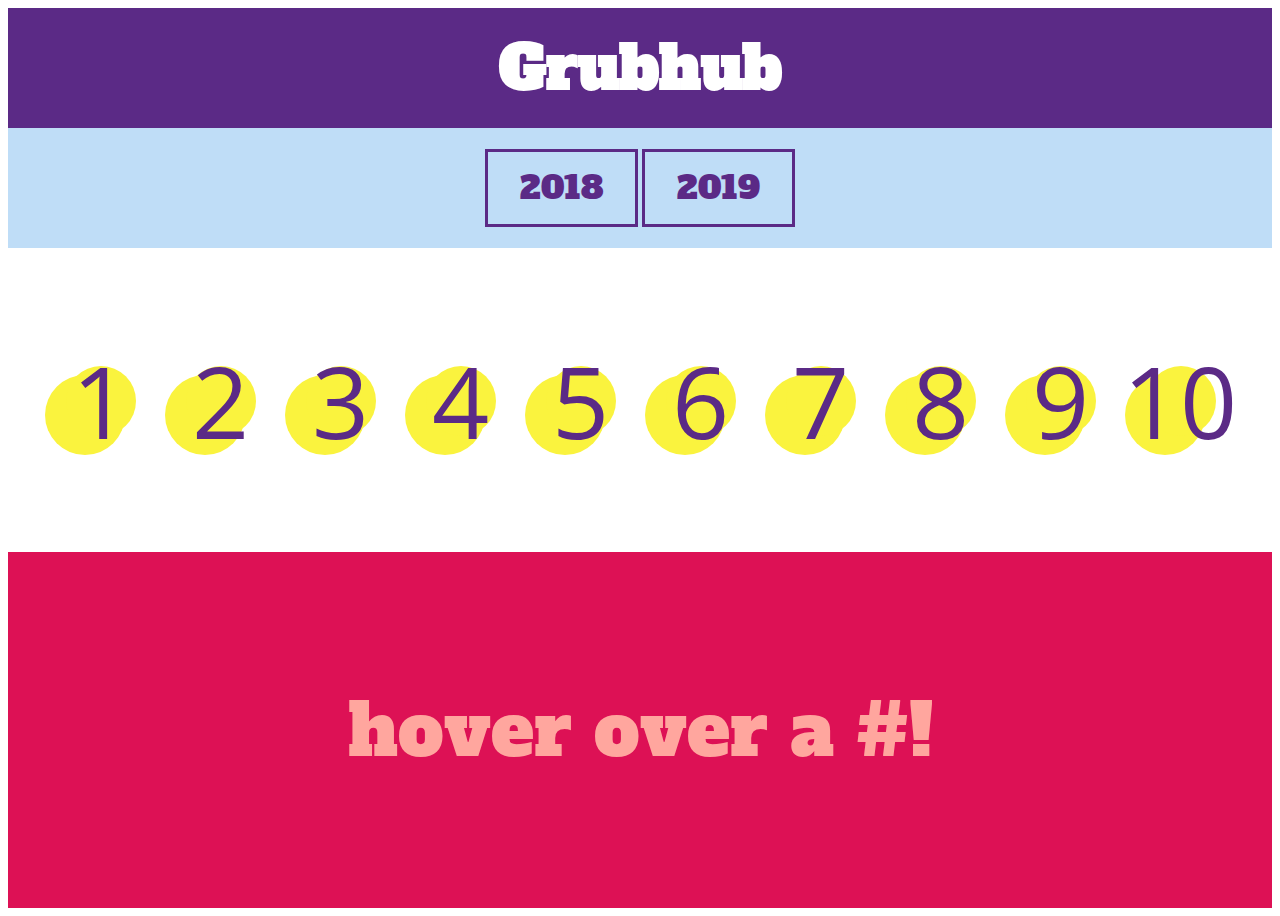
==== commit ac4b9793: "Fundamentals ex-3" ====
--- a/__workshop/exercise-1/index.html
+++ b/__workshop/exercise-1/index.html
@@ -10,37 +10,33 @@
     <link rel="stylesheet" href="./assets/css/styles.css" />
   </head>
   <body>
-    <div id="header" class="headerBackground">
-      <p class="mainFont">GrubHub</p>
-      <p id="back2018" class="believe">2018</p>
-      <p id="back2019" class="believe">2019</p>
-    </div>
-    <div class="blueBackground">
-  
-      <div class="what-now bivrip">
-        <p id="2018" class="boom bivrip">2018</p>
-        <p id="2019" class="boom bivrip">2019</p>
+    <header class="header" id="header">
+      <span class="header-year" id="header-year"></span>
+      <h1 class="h1" id="h1">Grubhub</h1>
+    </header>
+    <nav class="nav" id="nav">
+      <div class="both-btns" id="both-btns">
+        <button class="button" id="btn-2018">2018</button>
+        <button class="button" id="btn-2019">2019</button>
       </div>
-    </div>
-    <div class="">
-      <ol class="what-now">
-        <li id="btn1" class="that">1</li>
-        <li id="btn2" class="that">2</li>
-        <li id="btn3" class="that">3</li>
-        <li id="btn4" class="that">4</li>
-        <li id="btn5" class="that">5</li>
-        <li id="btn6" class="that">6</li>
-        <li id="btn7" class="that">7</li>
-        <li id="btn8" class="that">8</li>
-        <li id="btn9" class="that">9</li>
-        <li id="btn10" class="that">10</li>
-      </ol>
-    </div>
-    <div class="other-stuff">
-      <p id="hoverName" class="eeee">Hover over a #!</p>
-      <p id="number" class="aaaa"></p>
-      <p id="foodName" class="bbbb"></p>
-    </div>
+    </nav>
+    <section class="num-list" id="num-list">
+      <div class="numbers" id="num1">1</div>
+      <div class="numbers" id="num2">2</div>
+      <div class="numbers" id="num3">3</div>
+      <div class="numbers" id="num4">4</div>
+      <div class="numbers" id="num5">5</div>
+      <div class="numbers" id="num6">6</div>
+      <div class="numbers" id="num7">7</div>
+      <div class="numbers" id="num8">8</div>
+      <div class="numbers" id="num9">9</div>
+      <div class="numbers" id="num10">10</div>
+    </section>
+    <section class="pink-section" id="pink-section">
+      <p class="triangle" id="triangle-num">10</p>
+      <p class="food" id="food-box">burrito</p>
+      <p class="message" id="hidden-message">hover over a #!</p>
+    </section>
     <script src="./assets/topTenList.js"></script>
     <script src="./scripts.js"></script>
   </body>
--- a/__workshop/exercise-1/assets/css/styles.css
+++ b/__workshop/exercise-1/assets/css/styles.css
@@ -20,8 +20,7 @@
   min-width: 320px;
 }
 
-.bacon,
-.blueBackground {
+.nav {
   background: var(--beau-blue);
   position: relative;
   display: flex;
@@ -31,11 +30,11 @@
   z-index: 1;
 }
 
-.bivrip {
+.both-btns {
   margin: 4px;
 }
 
-.bivrip .boom {
+.both-btns .button {
   background: transparent;
   border: 3px solid var(--ksu-purple);
   padding: 14px 32px;
@@ -48,7 +47,7 @@
   transition: all 0.5s;
 }
 
-.believe {
+.header-year {
   color: #fff;
   top: -50px;
   font-family: var(--main-font);
@@ -60,14 +59,14 @@
   overflow: hidden;
 }
 
-.boom.active,
-.boom:hover {
+.button.active,
+.button:hover {
   background: var(--ksu-purple);
   border-color: transparent;
   color: white;
 }
 
-.what-now {
+.num-list {
   min-height: var(--large-band-height);
   display: flex;
   justify-content: center;
@@ -76,7 +75,7 @@
   padding: 32px;
 }
 
-.that {
+.numbers {
   color: var(--ksu-purple);
   cursor: pointer;
   display: flex;
@@ -90,8 +89,8 @@
   width: var(--number-container-size);
 }
 
-.that::before,
-.that::after {
+.numbers::before,
+.numbers::after {
   content: "";
   background: var(--lemon-yellow);
   border-radius: 50%;
@@ -104,15 +103,14 @@
   left: -5px;
 }
 
-.that::after {
+.numbers::after {
   height: calc(var(--number-container-size) - 30px);
   width: calc(var(--number-container-size) - 30px);
   bottom: 14px;
   left: 16px;
 }
 
-.other-stuff, 
-.pinkBackground {
+.pink-section { 
   flex: 1;
   background: var(--raspberry);
   overflow: hidden;
@@ -122,8 +120,8 @@
   font-family: var(--main-font);
   font-size: 72px;
 }
-/* Should be the listed items */
-.other-stuff .aaaa {
+
+.pink-section .triangle {
   color: #fff;
   position: relative;
   font-size: 196px;
@@ -131,7 +129,7 @@
   z-index: 1;
 }
 
-.other-stuff .aaaa::before {
+.pink-section .triangle::before {
   content: "";
   position: absolute;
   width: 0;
@@ -144,7 +142,7 @@
   transform: rotate(20deg);
 }
 
-.other-stuff .bbbb {
+.pink-section .food {
   color: #fff;
   background: var(--ksu-purple);
   width: 400px;
@@ -157,12 +155,11 @@
   z-index: 1;
 }
 
-.eeee {
+.message {
   color: var(--melon);
 }
 
-.dddd,
-.headerBackground {
+.header {
   background: var(--ksu-purple);
   display: flex;
   flex-direction: column;
@@ -171,8 +168,7 @@
   height: var(--small-band-height);
 }
 
-.cccc,
-.mainFont {
+.h1 {
   color: #fff;
   font-size: 60px;
   font-family: var(--main-font);
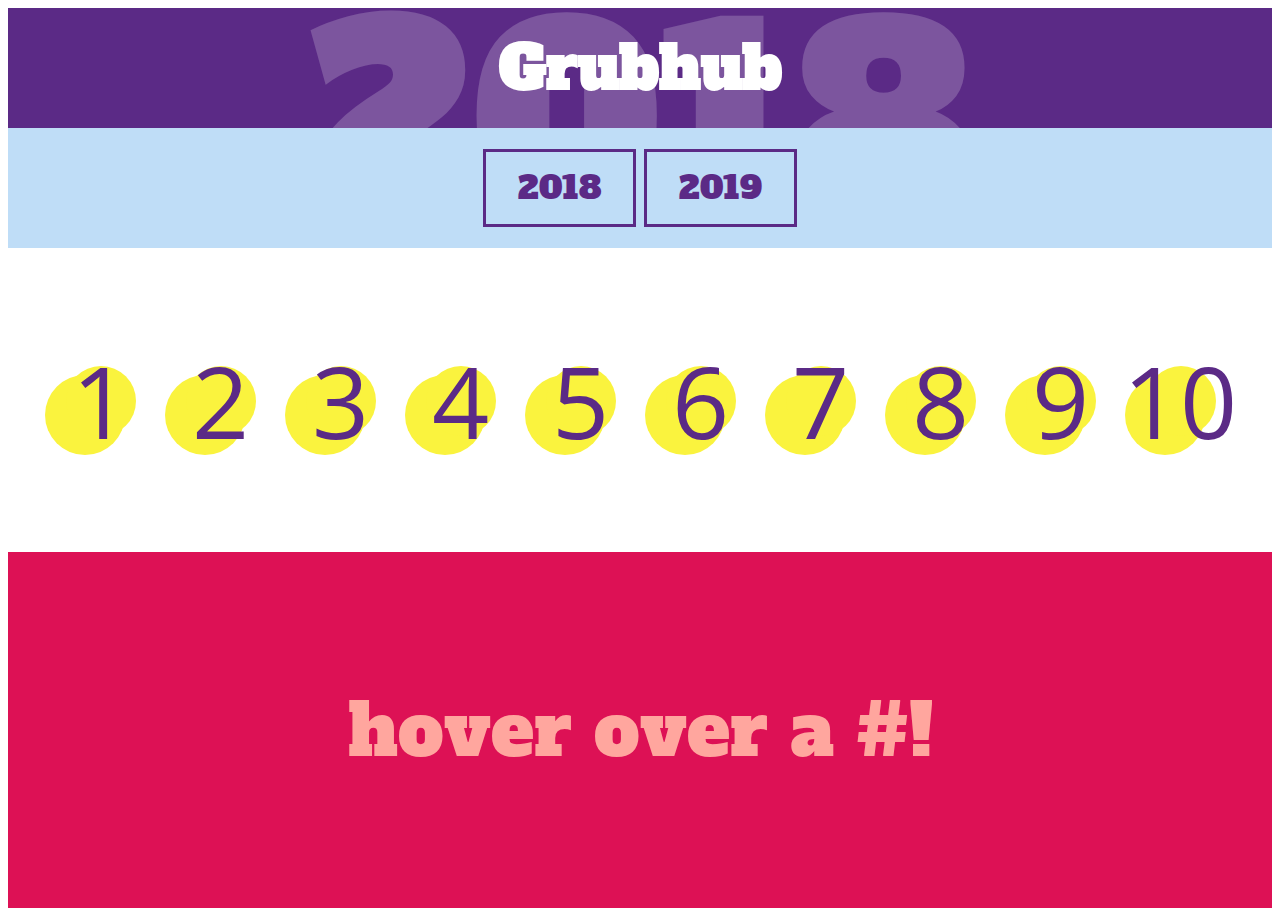
==== commit 65ccab90: "Merge a5457cf25146093882d165f9141685006be8486b into 206d0b830e51e894add800384901249f225c2dcf" ====
--- a/__workshop/exercise-1/index.html
+++ b/__workshop/exercise-1/index.html
@@ -10,33 +10,39 @@
     <link rel="stylesheet" href="./assets/css/styles.css" />
   </head>
   <body>
-    <header class="header" id="header">
-      <span class="header-year" id="header-year"></span>
-      <h1 class="h1" id="h1">Grubhub</h1>
+    <!-- top area: title and years -->
+    <header class="header">
+      <div class="coverYear" id="coverYear"></div>
+        <h1 class="title">Grubhub</h1>
     </header>
-    <nav class="nav" id="nav">
-      <div class="both-btns" id="both-btns">
-        <button class="button" id="btn-2018">2018</button>
-        <button class="button" id="btn-2019">2019</button>
+    <div class="date-section">
+        <div class="container-button" >
+            <button class="button-year"id="button2018">2018</button>
+        </div>
+        <div class="container-button" >
+          <button class="button-year"id="button2019">2019</button>
+        </div>
+    </div>   
+    <!-- middle area: numbers -->
+    <div class="yellow-circle">
+      <div class="number" id="1">1</div>
+      <div class="number" id="2">2</div>
+      <div class="number" id="3">3</div>
+      <div class="number" id="4">4</div>
+      <div class="number" id="5">5</div>
+      <div class="number" id="6">6</div>
+      <div class="number" id="7">7</div>
+      <div class="number" id="8">8</div>
+      <div class="number" id="9">9</div>
+      <div class="number" id="10">10</div>
+    </div>
+    <!-- bottom area: food -->
+    <div class="food-names">
+      <div class="textHover" id="textHover">hover over a #!</div>      
+      <div class="triangle" id="triangleNumber">1</div>
+      <div class="foodText" id="foodText">    
       </div>
-    </nav>
-    <section class="num-list" id="num-list">
-      <div class="numbers" id="num1">1</div>
-      <div class="numbers" id="num2">2</div>
-      <div class="numbers" id="num3">3</div>
-      <div class="numbers" id="num4">4</div>
-      <div class="numbers" id="num5">5</div>
-      <div class="numbers" id="num6">6</div>
-      <div class="numbers" id="num7">7</div>
-      <div class="numbers" id="num8">8</div>
-      <div class="numbers" id="num9">9</div>
-      <div class="numbers" id="num10">10</div>
-    </section>
-    <section class="pink-section" id="pink-section">
-      <p class="triangle" id="triangle-num">10</p>
-      <p class="food" id="food-box">burrito</p>
-      <p class="message" id="hidden-message">hover over a #!</p>
-    </section>
+    </div>
     <script src="./assets/topTenList.js"></script>
     <script src="./scripts.js"></script>
   </body>
--- a/__workshop/exercise-1/assets/css/styles.css
+++ b/__workshop/exercise-1/assets/css/styles.css
@@ -20,7 +20,9 @@
   min-width: 320px;
 }
 
-.nav {
+/*top area: title and years*/
+/* bacon */
+.date-section {
   background: var(--beau-blue);
   position: relative;
   display: flex;
@@ -29,12 +31,12 @@
   height: var(--small-band-height);
   z-index: 1;
 }
-
-.both-btns {
+/* bivrip */
+.container-button {
   margin: 4px;
 }
-
-.both-btns .button {
+/* bivrip boom */
+.container-button .button-year {
   background: transparent;
   border: 3px solid var(--ksu-purple);
   padding: 14px 32px;
@@ -46,8 +48,8 @@
   text-decoration: none;
   transition: all 0.5s;
 }
-
-.header-year {
+/* believe */
+.coverYear {
   color: #fff;
   top: -50px;
   font-family: var(--main-font);
@@ -58,15 +60,17 @@
   width: 100%;
   overflow: hidden;
 }
-
-.button.active,
-.button:hover {
+/* boom */
+.button-year.active,
+.button-year:hover {
   background: var(--ksu-purple);
   border-color: transparent;
   color: white;
 }
 
-.num-list {
+/* middle area: numbers */
+/* what-now */
+.yellow-circle {
   min-height: var(--large-band-height);
   display: flex;
   justify-content: center;
@@ -74,8 +78,8 @@
   flex-wrap: wrap;
   padding: 32px;
 }
-
-.numbers {
+/* that */
+.number {
   color: var(--ksu-purple);
   cursor: pointer;
   display: flex;
@@ -88,9 +92,9 @@
   position: relative;
   width: var(--number-container-size);
 }
-
-.numbers::before,
-.numbers::after {
+/*  that:: before & that::after */
+.number::before,
+.number::after {
   content: "";
   background: var(--lemon-yellow);
   border-radius: 50%;
@@ -102,15 +106,17 @@
   bottom: -5px;
   left: -5px;
 }
-
-.numbers::after {
+/*  that::after */
+.number::after {
   height: calc(var(--number-container-size) - 30px);
   width: calc(var(--number-container-size) - 30px);
   bottom: 14px;
   left: 16px;
 }
 
-.pink-section { 
+/* bottom area: food */
+/* other-stuff */
+.food-names {
   flex: 1;
   background: var(--raspberry);
   overflow: hidden;
@@ -120,16 +126,16 @@
   font-family: var(--main-font);
   font-size: 72px;
 }
-
-.pink-section .triangle {
+/*  (other-stuff  aaaa */
+.food-names .triangle {
   color: #fff;
   position: relative;
   font-size: 196px;
   margin: 0 24px 0 100px;
   z-index: 1;
 }
-
-.pink-section .triangle::before {
+/* other-stuff .aaaa::before */
+.food-names .triangle::before {
   content: "";
   position: absolute;
   width: 0;
@@ -141,8 +147,8 @@
   left: -50px;
   transform: rotate(20deg);
 }
-
-.pink-section .food {
+/* other-stuff .bbbb */
+.food-names .foodText {
   color: #fff;
   background: var(--ksu-purple);
   width: 400px;
@@ -154,11 +160,13 @@
   transition: all ease 400ms;
   z-index: 1;
 }
-
-.message {
+/* eeee */
+.textHover {
   color: var(--melon);
 }
 
+/* top area: title*/
+/* dddd */
 .header {
   background: var(--ksu-purple);
   display: flex;
@@ -167,9 +175,9 @@
   align-items: center;
   height: var(--small-band-height);
 }
-
-.h1 {
+/* cccc */
+.title {
   color: #fff;
   font-size: 60px;
   font-family: var(--main-font);
-}
+}